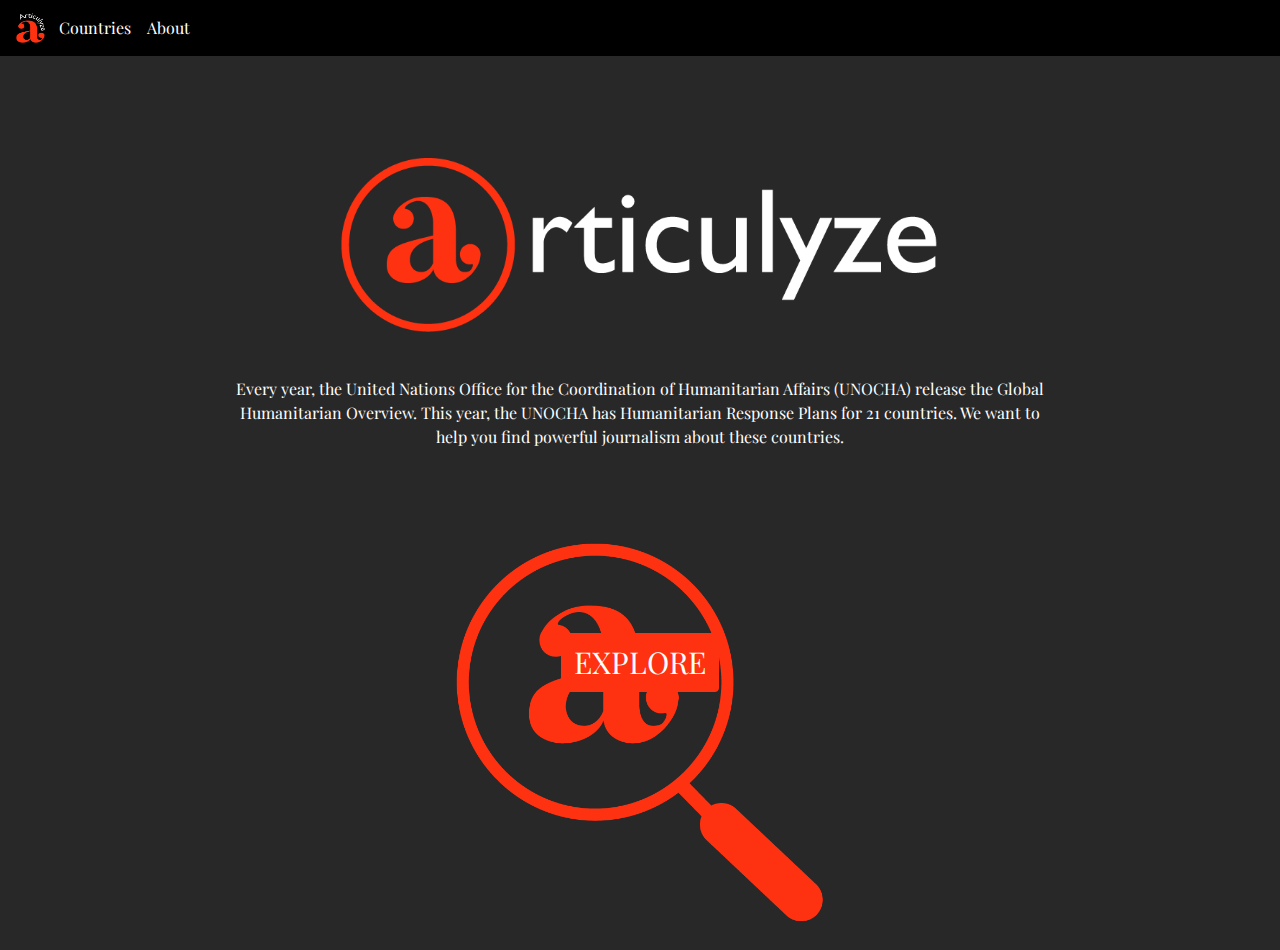
==== website/index.html @ 48b7f095 "added favicon" ====
<!DOCTYPE html>
<html lang="en">
<head>
    <!-- stylesheets -->
    <link rel="stylesheet" href = "css/bootstrap.min.css">
    <link rel="stylesheet" href = "css/bootstrap-grid.css">
    <link rel="stylesheet" href = "css/art-style.css">
    <link rel="icon" href="img/ICONS/glass.png">
    
    <!-- js -->
    <script src="../js/bootstrap.min.js"></script>
    <script src="../js/art-jscript.js"></script>
    <script src="https://ajax.googleapis.com/ajax/libs/jquery/3.3.1/jquery.min.js"></script>
    <script src="https://cdnjs.cloudflare.com/ajax/libs/popper.js/1.14.0/umd/popper.min.js"></script>
    <script src="https://maxcdn.bootstrapcdn.com/bootstrap/4.1.0/js/bootstrap.min.js"></script>

</head>
<body class="art-style-back-grey">
    <nav class="navbar navbar-expand navbar-dark fixed-top art-style-back-black">
      <a href="#" class="pull-left"><img src="img/vertical/navbar.png" width="35px" height="30px"></a>
      <button class="navbar-toggler" type="button" data-toggle="collapse" data-target="#art-navbarCollapse" aria-controls="art-navbarCollapse" aria-expanded="false" aria-label="Toggle navigation">
        <span class="navbar-toggler-icon"></span>
      </button>
      <div class="collapse navbar-collapse" id="art-navbarCollapse">
        <ul class="navbar-nav mr-auto">
          <li class="nav-item">
            <a class="nav-link" href="other-pages/countries.html">Countries</a>
          </li>
          <li class="nav-item">
            <a class="nav-link" href="other-pages/about.html">About</a>
          </li>
        </ul>
      </div>
    </nav>
    <div class="container-fluid art-style-back-grey">
        <div class="row art-style-10-height"></div>
        <div class="row">
            <div class="col-md-3 col-2"></div>
            <div class="col-md-6 col-8">
                <img class="art-home-img" src="img/horizontal/used1.png">
            </div>
            <div class="col-md-3 col-2"></div>
        </div>
        <div class="row art-style-5-height"></div>
        <div class="row">
            <div class="col-md-2 col-1"></div>
            <div class="col-md-8 col-10">
                <p class="art-text-center art-style-text-white art-unselectable">Every year, the United Nations Office for the Coordination of Humanitarian Affairs (UNOCHA) release the Global Humanitarian Overview. This year, the UNOCHA has Humanitarian Response Plans for 21 countries. We want to help you find powerful journalism about these countries.</p>
            </div>
            <div class="col-md-2 col-1"></div>
        </div>
        <div class="row art-style-5-height"></div>
        <div class="row art-style-10-height">
            <div class="col-4"></div>
            <div class="col-4">
                <img class="art-home-img" src="img/ICONS/glass.png">
            </div>
            <div class="col-4"></div>
        </div>
        <div class="row art-style-2-height"></div>
        <div class="row art-style-10-height">
            <div class="col-5"></div>
            <div class="col-2 art-container-home">
                <a class="btn btn-secondary text-uppercase" href="other-pages/countries.html" role="button">
                    Explore
                </a>
            </div>
            <div class="col-5"></div>
        </div>
        <div class="row art-style-5-height"></div>
    </div>
    
</body>
</html>
---- website/css/art-style.css ----
@import url('https://fonts.googleapis.com/css?family=PT+Serif');
@import url('https://fonts.googleapis.com/css?family=Playfair+Display');
@import url('https://fonts.googleapis.com/css?family=Gudea');

body,
input,
button,
select,
textarea,
.navbar-search .search-query {
  font-family: 'Playfair Display', serif;
}

.sec-font {
    font-family: 'Gudea', sans-serif;
}

.nav-item a:hover {
            color: #FE3211 !important;
            cursor: pointer;
        }

.navbar-nav > .active  a{
    color : #FE3211 !important;
} 

.nav-item a{
    color : #FFFFFF !important;
}

/* useful */
.col-centered{
    float: none;
    margin: 0 auto;
    }

.padding-0{
    padding-right: 0px;
    padding-left: 0px;
}

.art-transparent{
    opacity: 0;
}

.art-text-center{
    text-align: center;
}

.art-text-justify{
    text-align: left;
}

/* panel */ 

art-style-pattern4{
    background: url(../img/patterns/pattern4.png);
    background-repeat:repeat; 
}

/* coloring */

.art-style-back-black{
    background-color: #000000;
}

.art-style-back-grey{
    background-color: #282828;
}

.art-style-back-blue{
    background-color: #BAD3E6;
}

.art-style-back-red{
    background-color: #FE3211;
    opacity: 0.91;
}

.art-style-back-white{
    background-color: #FFFFFF;
}

.art-style-text-red{
    color: #FE3211;
}

.art-style-text-white{
    color: #FFFFFF;
}

.art-style-text-grey{
    color: #282828;
}

.art-style-text-black{
    color: #000000;
}

.art-style-text-blue{
    color: #BAD3E6;
}

/* body */
body {
    padding-top: 55px;
}

::-webkit-scrollbar { 
    display: none; 
}
 
/* about page elements */
.art-back-img-back1 {
    background-image: url(../img/back1.png);
    background-size:cover;
    background-repeat: no-repeat;
    opacity: 1.0;
} 

/* more useful */
.art-style-120-height{
    height: 120vh;
}

.art-style-100-height{
    height: 100vh;
}

.art-style-60-height{
    height: 60vh;
}

.art-style-40-height{
    height: 40vh;
}

.art-style-30-height{
    height: 30vh;
}

.art-style-90-height{
    height: 90vh;
}

.art-style-70-height{
    height: 70vh;
}

.art-style-20-height{
    height: 20vh;
}

.art-style-210-height{
    height: 210vh;
}

.art-style-50-height{
    height: 50vh;
}

.art-style-5-height{
    height: 5vh;
}

.art-style-25-height{
    height: 25vh;
}
    

.art-style-2-height{
    height: 2vh;
}

.art-style-8-height{
    height: 8vh;
}

.art-style-10-height{
    height: 10vh;
}

.art-style-15-height{
    height: 15vh;
}

/* borders */

.art-style-grey-5-border{
    border: 5px solid #282828;
}

.art-style-grey-2-border{
    border: 2px solid #282828;
}

.art-style-grey-3-border{
    border: 3px solid #282828;
}

.art-style-grey-5-bborder{
    border-bottom: 5px solid #282828;
}

.art-style-grey-3-bborder{
    border-bottom: 3px solid #282828;
}

.art-style-black-5-border{
    border: 5px solid #000000;
}

.art-style-black-2-border{
    border: 2px solid #000000;
}

.art-style-black-3-border{
    border: 3px solid #000000;
}

.art-style-black-5-bborder{
    border-bottom: 5px solid #000000;
}

.art-style-black-3-bborder{
    border-bottom: 3px solid #000000;
}

.art-style-black-5-tborder{
    border-top: 5px solid #000000;
}

.art-style-black-3-tborder{
    border-top: 3px solid #000000;
}

.art-style-black-15-tborder{
    border-top: 15px solid #000000;
}

.art-style-red-5-border{
    border: 5px solid #FE3211;
}

.art-style-red-2-border{
    border: 2px solid #FE3211;
}

.art-style-red-3-border{
    border: 3px solid #FE3211;
}

.art-style-red-5-bborder{
    border-bottom: 5px solid #FE3211;
}

.art-style-red-3-bborder{
    border-bottom: 3px solid #FE3211;
}

.art-style-white-5-border{
    border: 5px solid #FFFFFF;
}

.art-style-white-2-border{
    border: 2px solid #FFFFFF;
}

.art-style-white-3-border{
    border: 3px solid #FFFFFF;
}

.art-style-white-5-bborder{
    border-bottom: 5px solid #FFFFFF;
}

.art-style-white-3-bborder{
    border-bottom: 3px solid #FFFFFF;
}

/* center */

.art-style-margins{
    padding: 15px;
}

.art-style-margins-abt{
    padding: 5px;
    padding-top: 8px;
}

.art-style-margins-abt-top{
    padding: 2px;
}

/* country backgrounds */ 

.afghanistan-div{
    background-image: url(../img/MAP1/MAPDESIGN1_Afghanistan.jpg);
    background-size: cover;
    height: 50vh;
}

.burundi-div{
    background-image: url(../img/MAP1/MAPDESIGN1_Burundi.jpg);
    background-size: cover;
    height: 50vh;
}

.cameroon-div{
    background-image: url(../img/MAP1/MAPDESIGN1_Cameroon.jpg);
    background-size: cover;
    height: 50vh;
}

.car-div{
    background-image: url(../img/MAP1/MAPDESIGN1_Central%20African%20Republic.jpg);
    background-size: cover;
    height: 50vh;
}

.chad-div{
    background-image: url(../img/MAP1/MAPDESIGN1_Chad.jpg);
    background-size: cover;
    height: 50vh;
}

.drc-div{
    background-image: url("../img/MAP1/MAPDESIGN1_Democratic%20Republic%20of%20the%20congo.jpg");
    background-size: cover;
    height: 50vh;
}

.ethiopia-div{
    background-image: url("../img/MAP1/MAPDESIGN1_Ethiopia.jpg");
    background-size: cover;
    height: 50vh;
}

.haiti-div{
    background-image: url("../img/MAP1/MAPDESIGN1_Haiti.jpg");
    background-size:cover;
    height: 50vh;
}

.iraq-div{
    background-image: url("../img/MAP1/MAPDESIGN1_Iraq.jpg");
    background-size: cover;
    height: 50vh;
}

.libya-div{
    background-image: url("../img/MAP1/MAPDESIGN1_Libya.jpg");
    background-size: cover;
    height: 50vh;
}

.mali-div{
    background-image: url("../img/MAP1/MAPDESIGN1_Mali.jpg");
    background-size: cover;
    height: 50vh;
}

.myanmar-div{
    background-image: url("../img/MAP1/MAPDESIGN1_Myanmar.jpg");
    background-size: cover;
    height: 50vh;
}

.niger-div{
    background-image: url("../img/MAP1/MAPDESIGN1_Niger.jpg");
    background-size: cover;
    height: 50vh;
}

.nigeria-div{
    background-image: url("../img/MAP1/MAPDESIGN1_Nigeria.jpg");
    background-size: cover;
    height: 50vh;
}

.opt-div{
    background-image: url("../img/MAP1/MAPDESIGN1_Occupied%20Palestinian%20Territory.jpg");
    background-size: cover;
    height: 50vh;
}

.somalia-div{
    background-image: url("../img/MAP1/MAPDESIGN1_Somalia.jpg");
    background-size: cover;
    height: 50vh;
}

.ssudan-div{
    background-image: url("../img/MAP1/MAPDESIGN1_South%20Sudan.jpg");
    background-size: cover;
    height: 50vh;
}

.sudan-div{
    background-image: url("../img/MAP1/MAPDESIGN1_Sudan.jpg");
    background-size: cover;
    height: 50vh;
}

.syria-div{
    background-image: url("../img/MAP1/MAPDESIGN1_Syria.jpg");
    background-size: cover;
    height: 50vh;
}

.ukraine-div{
    background-image:url("../img/MAP1/MAPDESIGN1_Ukraine.jpg");
    background-size: cover;
    height: 50vh;
}

.yemen-div{
    background-image:url("../img/MAP1/MAPDESIGN1_Yemen.jpg");
    background-size: cover;
    height: 50vh;
}

/* country button style */ 

.btn-primary,
.btn-primary:active,
.btn-primary:visited,
.btn-primary:focus {
    background-color: #FE3211;
    border-color: #FE3211;
    font-size: 30px;
    opacity: 0.9;
}

.btn-primary:hover{
    background-color: #000000;
    border-color: #000000;
    font-size: 40px;
}

.art-container {
  display: flex;
  justify-content: center;
  align-items: center;
  border: 1px solid #000000;  
}

/* FAQ stuff */ 

.art-faq-text-center {
    text-align: center;
    font-size: 40px;
    color: #FE3211;
}

.art-faq-text {
    font-size: 17px;
    color: #FFFFFF;
}

.card-link:hover {
  color: #FE3211;
}

/* home */

.art-home-img{
    max-width:100%;
    max-height:100%;
    vertical-align: middle;
    display: block;
    margin-left: auto;
    margin-right: auto;
}

.art-container-home {
  display: flex;
  justify-content: center;
  align-items: center; 
}

.btn-secondary,
.btn-secondary:active,
.btn-secondary:visited,
.btn-secondary:focus {
    background-color: #FE3211;
    border-color: #FE3211;
    font-size: 30px;
}

.btn-secondary:hover{
    background-color: #FE3211;
    border-color: #FE3211;
    font-size: 40px;
}

/* country style */

.country-name-text{
    color: #FFFFFF;
    font-size: 55px;
    text-align: center;
    margin-top: 0px;
    margin-bottom: 0px;
}

.art-container-country {
  display: flex;
  justify-content: center;
  align-items: center; 
  border: 3px solid #FFFFFF;
}

.art-country-title-style {
    text-align: center;
    font-size: 30px;
    color: #FFFFFF;
    margin-top: 0px;
    margin-bottom: 0px;
}

.art-style-margins-country{
    padding: 5px;
    padding-top: 8px;
}

.art-number-style{
    color: #FFFFFF;
    font-size: 45px;
    display: flex;
    justify-content: center;
    align-items: center;
    margin-top: 0px;
    margin-bottom: 0px;
    border-right: 3px solid #FFFFFF;
    border-bottom: 3px solid #FFFFFF;
    border-left: 3px solid #FFFFFF;
    padding-bottom:10px;
}

.art-article-title-style{
    color: #FFFFFF;
    font-size: 17px;
    border-right: 3px solid #FFFFFF;
    border-bottom: 3px solid #FFFFFF;
    text-align: center;
    vertical-align: middle;
    padding-top: 12px;
}

.art-hover-effect:hover{
    background-color:#000000;
}

.art-unselectable{
    -moz-user-select: -moz-none;
    -khtml-user-select: none;
    -webkit-user-select: none;
    -o-user-select: none;
    user-select: none;
}

.art-link-block {
    display:inline-grid;
    width:100%;
    height:100%;
    opacity: 0;
    padding-top: -12px;
}

a.art-div-link {
    position: absolute;
    width: 100%;
    height: 100%;
    top: 0;
    left: 0;
    text-decoration: none;
    /* Makes sure the link doesn't get underlined */
    z-index: 10;
    /* raises anchor tag above everything else in div */
    background-color: white;
    /*workaround to make clickable in IE */
    opacity: 0;
    /*workaround to make clickable in IE */
    filter: alpha(opacity=0);
    /*workaround to make clickable in IE */
}


/* country backgrounds 2 */

.afghanistan-div-page{
    background-image: url(../img/MAP1/MAPDESIGN1_Afghanistan.jpg);
    background-size: cover;
}

.burundi-div-page{
    background-image: url(../img/MAP1/MAPDESIGN1_Burundi.jpg);
    background-size: cover;
}

.cameroon-div-page{
    background-image: url(../img/MAP1/MAPDESIGN1_Cameroon.jpg);
    background-size: cover;
}

.car-div-page{
    background-image: url(../img/MAP1/MAPDESIGN1_Central%20African%20Republic.jpg);
    background-size: cover;
}

.chad-div-page{
    background-image: url(../img/MAP1/MAPDESIGN1_Chad.jpg);
    background-size: cover;
}

.drc-div-page{
    background-image: url("../img/MAP1/MAPDESIGN1_Democratic%20Republic%20of%20the%20congo.jpg");
    background-size: cover;
}

.ethiopia-div-page{
    background-image: url("../img/MAP1/MAPDESIGN1_Ethiopia.jpg");
    background-size: cover;
}

.haiti-div-page{
    background-image: url("../img/MAP1/MAPDESIGN1_Haiti.jpg");
    background-size:cover;
    height: 50vh;
}

.iraq-div-page{
    background-image: url("../img/MAP1/MAPDESIGN1_Iraq.jpg");
    background-size: cover;
}

.libya-div-page{
    background-image: url("../img/MAP1/MAPDESIGN1_Libya.jpg");
    background-size: cover;
}

.mali-div-page{
    background-image: url("../img/MAP1/MAPDESIGN1_Mali.jpg");
    background-size: cover;
}

.myanmar-div-page{
    background-image: url("../img/MAP1/MAPDESIGN1_Myanmar.jpg");
    background-size: cover;
}

.niger-div-page{
    background-image: url("../img/MAP1/MAPDESIGN1_Niger.jpg");
    background-size: cover;
}

.nigeria-div-page{
    background-image: url("../img/MAP1/MAPDESIGN1_Nigeria.jpg");
    background-size: cover;
}

.opt-div-page{
    background-image: url("../img/MAP1/MAPDESIGN1_Occupied%20Palestinian%20Territory.jpg");
    background-size: cover;
}

.somalia-div-page{
    background-image: url("../img/MAP1/MAPDESIGN1_Somalia.jpg");
    background-size: cover;
}

.ssudan-div-page{
    background-image: url("../img/MAP1/MAPDESIGN1_South%20Sudan.jpg");
    background-size: cover;
}

.sudan-div-page{
    background-image: url("../img/MAP1/MAPDESIGN1_Sudan.jpg");
    background-size: cover;
}

.syria-div-page{
    background-image: url("../img/MAP1/MAPDESIGN1_Syria.jpg");
    background-size: cover;
}

.ukraine-div-page{
    background-image:url("../img/MAP1/MAPDESIGN1_Ukraine.jpg");
    background-size: cover;
}

.yemen-div-page{
    background-image:url("../img/MAP1/MAPDESIGN1_Yemen.jpg");
    background-size: cover;
}
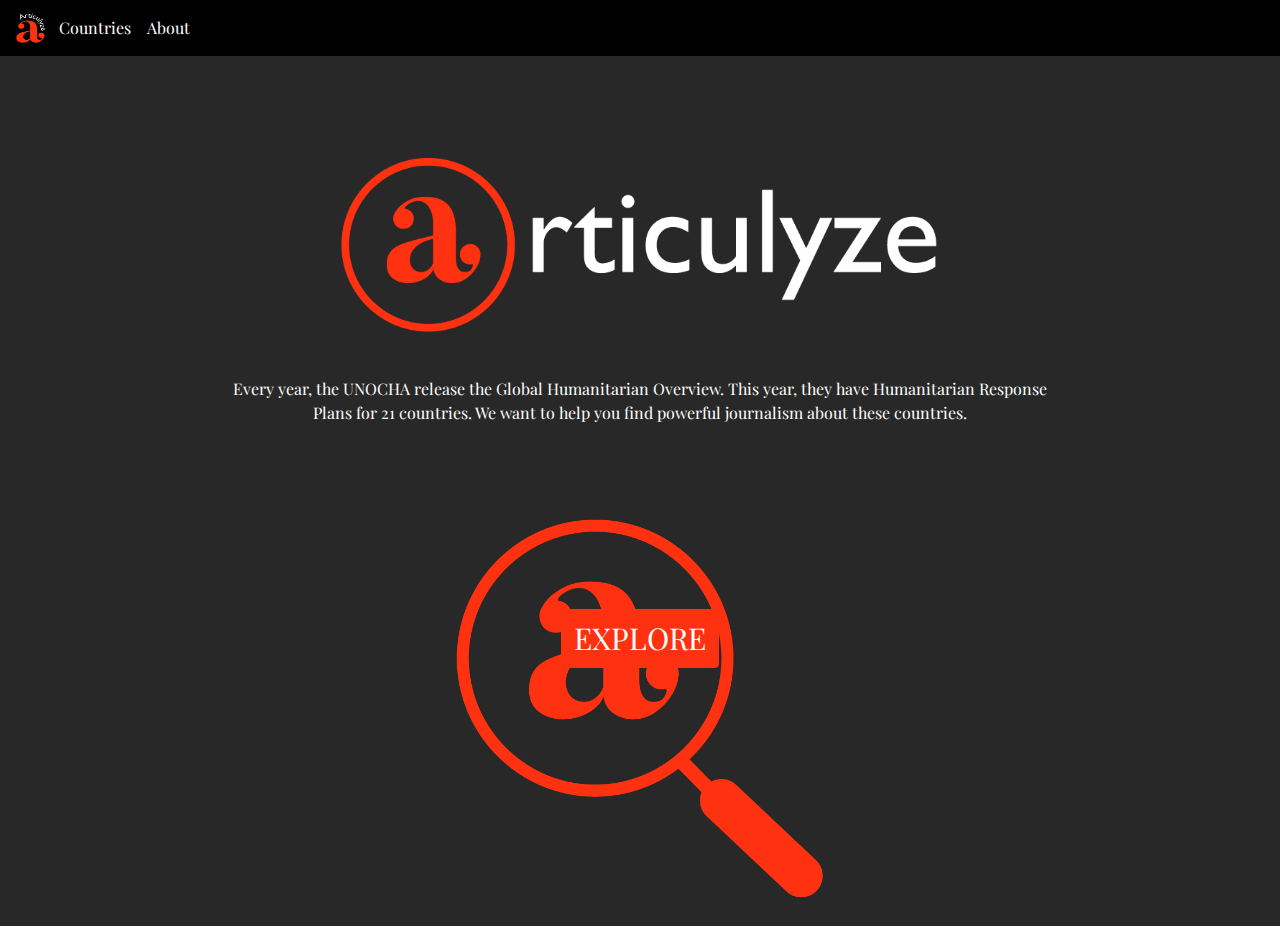
==== commit fd47b018: "updates + titles" ====
--- a/website/index.html
+++ b/website/index.html
@@ -1,6 +1,8 @@
 <!DOCTYPE html>
 <html lang="en">
 <head>
+    <title>Home</title>
+    <meta name="viewport" content="width=device-width, initial-scale=1">
     <!-- stylesheets -->
     <link rel="stylesheet" href = "css/bootstrap.min.css">
     <link rel="stylesheet" href = "css/bootstrap-grid.css">
@@ -45,7 +47,7 @@
         <div class="row">
             <div class="col-md-2 col-1"></div>
             <div class="col-md-8 col-10">
-                <p class="art-text-center art-style-text-white art-unselectable">Every year, the United Nations Office for the Coordination of Humanitarian Affairs (UNOCHA) release the Global Humanitarian Overview. This year, the UNOCHA has Humanitarian Response Plans for 21 countries. We want to help you find powerful journalism about these countries.</p>
+                <p class="art-text-center art-style-text-white art-unselectable">Every year, the UNOCHA release the Global Humanitarian Overview. This year, they have Humanitarian Response Plans for 21 countries. We want to help you find powerful journalism about these countries.</p>
             </div>
             <div class="col-md-2 col-1"></div>
         </div>
--- a/website/css/art-style.css
+++ b/website/css/art-style.css
@@ -497,14 +497,6 @@
 
 /* country style */
 
-.country-name-text{
-    color: #FFFFFF;
-    font-size: 55px;
-    text-align: center;
-    margin-top: 0px;
-    margin-bottom: 0px;
-}
-
 .art-container-country {
   display: flex;
   justify-content: center;
@@ -512,9 +504,17 @@
   border: 3px solid #FFFFFF;
 }
 
+.country-name-text {
+    text-align: center;
+    font-size: 10vw;
+    color: #FFFFFF;
+    margin-top: 4px;
+    margin-bottom: 4px;  
+}
+
 .art-country-title-style {
     text-align: center;
-    font-size: 30px;
+    font-size: 45px;
     color: #FFFFFF;
     margin-top: 0px;
     margin-bottom: 0px;
@@ -536,7 +536,7 @@
     border-right: 3px solid #FFFFFF;
     border-bottom: 3px solid #FFFFFF;
     border-left: 3px solid #FFFFFF;
-    padding-bottom:10px;
+    padding-bottom:16px;
 }
 
 .art-article-title-style{
@@ -546,7 +546,8 @@
     border-bottom: 3px solid #FFFFFF;
     text-align: center;
     vertical-align: middle;
-    padding-top: 12px;
+    padding-top: 16px;
+    padding-bottom: 16px;
 }
 
 .art-hover-effect:hover{
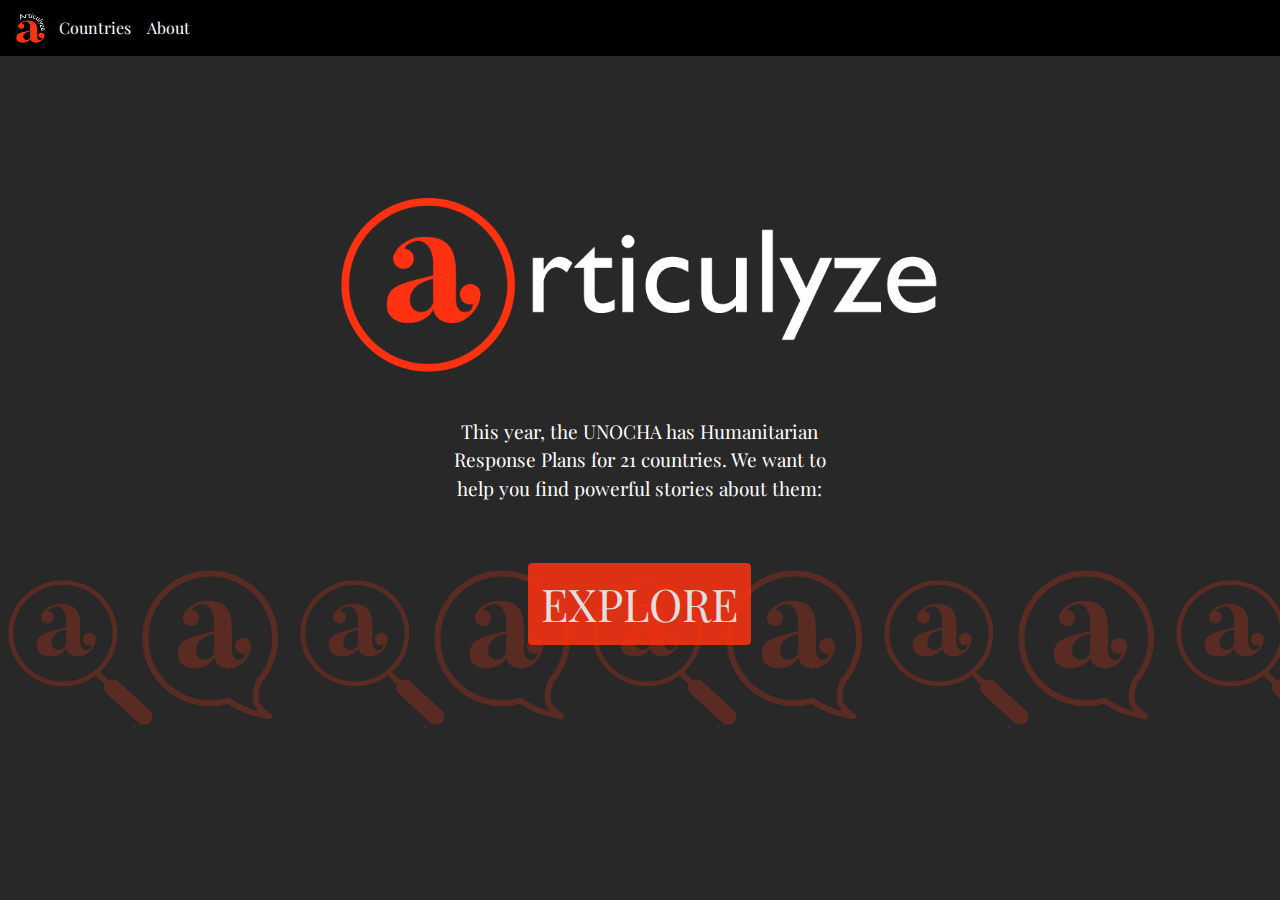
==== commit 9f0df8e6: "DONE" ====
--- a/website/index.html
+++ b/website/index.html
@@ -35,42 +35,35 @@
       </div>
     </nav>
     <div class="container-fluid art-style-back-grey">
-        <div class="row art-style-10-height"></div>
-        <div class="row">
-            <div class="col-md-3 col-2"></div>
-            <div class="col-md-6 col-8">
-                <img class="art-home-img" src="img/horizontal/used1.png">
+        <div class="row art-style-15-height"></div>
+        <div class="row art-style-35-height">
+            <div class="col-md-3"></div>
+            <div class="col-md-6 col-12">
+                <img class="art-home-img art-undraggable" src="img/horizontal/used1.png">
             </div>
-            <div class="col-md-3 col-2"></div>
+            <div class="col-md-3"></div>
         </div>
         <div class="row art-style-5-height"></div>
         <div class="row">
-            <div class="col-md-2 col-1"></div>
-            <div class="col-md-8 col-10">
-                <p class="art-text-center art-style-text-white art-unselectable">Every year, the UNOCHA release the Global Humanitarian Overview. This year, they have Humanitarian Response Plans for 21 countries. We want to help you find powerful journalism about these countries.</p>
+            <div class="col-md-4 col-1"></div>
+            <div class="col-md-4 col-10">
+                <p class="art-text-center art-style-text-white art-home-desc art-unselectable"> This year, the UNOCHA has Humanitarian Response Plans for 21 countries. We want to help you find powerful stories about them:</p>
             </div>
-            <div class="col-md-2 col-1"></div>
+            <div class="col-md-4 col-1"></div>
         </div>
+    </div>
+    <div class="container-fluid art-style-back-grey art-style-pattern1">
         <div class="row art-style-5-height"></div>
-        <div class="row art-style-10-height">
+        <div class="row">
             <div class="col-4"></div>
-            <div class="col-4">
-                <img class="art-home-img" src="img/ICONS/glass.png">
-            </div>
-            <div class="col-4"></div>
-        </div>
-        <div class="row art-style-2-height"></div>
-        <div class="row art-style-10-height">
-            <div class="col-5"></div>
-            <div class="col-2 art-container-home">
+            <div class="col-4 art-container-home">
                 <a class="btn btn-secondary text-uppercase" href="other-pages/countries.html" role="button">
                     Explore
                 </a>
             </div>
-            <div class="col-5"></div>
+            <div class="col-4"></div>
         </div>
-        <div class="row art-style-5-height"></div>
+        <div class="row art-style-15-height"></div>
     </div>
-    
 </body>
 </html>--- a/website/css/art-style.css
+++ b/website/css/art-style.css
@@ -26,6 +26,7 @@
 
 .nav-item a{
     color : #FFFFFF !important;
+    font-size: 16px;
 }
 
 /* useful */
@@ -51,12 +52,59 @@
     text-align: left;
 }
 
+.art-undraggable {
+    user-drag: none; 
+    user-select: none;
+    -moz-user-select: none;
+    -webkit-user-drag: none;
+    -webkit-user-select: none;
+    -ms-user-select: none;
+}
+
+/* social */
+
+.art-follow{
+    background-color: #FE3211;
+    border-right: 3px solid #FFFFFF;
+    font-size: 40px;
+    text-align: center;
+}
+
+.fa-twitter {
+    background: #55ACEE;
+    color: white;
+}
+
+.fa {
+    padding: 20px;
+    font-size: 30px;
+    width: 50px;
+    text-align: center;
+    text-decoration: none;
+}
+
 /* panel */ 
 
-art-style-pattern4{
-    background: url(../img/patterns/pattern4.png);
-    background-repeat:repeat; 
-}
+.art-style-pattern1{
+    background-image: url(../img/patterns/pattern5.png);
+    background-size: contain;
+    background-repeat: repeat-x;
+    -webkit-transform: translate3d(0,0,1px);
+}
+
+.art-style-pattern3{
+    background-image: url(../img/patterns/pattern3.png);
+    background-size: contain;
+    background-repeat: repeat-x;
+    -webkit-transform: translate3d(0,0,1px);
+    vertical-align: middle;
+}
+
+.art-style-patter4{
+    background: url(../img/patterns/pattern4.png)
+}
+
+
 
 /* coloring */
 
@@ -74,7 +122,7 @@
 
 .art-style-back-red{
     background-color: #FE3211;
-    opacity: 0.91;
+    opacity: 0.94;
 }
 
 .art-style-back-white{
@@ -102,8 +150,15 @@
 }
 
 /* body */
+html {
+    overflow: hidden;
+    height: 100%;
+}
+
 body {
-    padding-top: 55px;
+    height: 100%;
+    overflow: auto;
+    padding-top: 50px;
 }
 
 ::-webkit-scrollbar { 
@@ -118,6 +173,10 @@
     opacity: 1.0;
 } 
 
+.override-opacity {
+    opacity: 1.0;
+}
+
 /* more useful */
 .art-style-120-height{
     height: 120vh;
@@ -145,6 +204,10 @@
 
 .art-style-70-height{
     height: 70vh;
+}
+
+.art-style-90-height{
+    height: 90vh;
 }
 
 .art-style-20-height{
@@ -463,6 +526,24 @@
   color: #FE3211;
 }
 
+/* gif */
+
+.art-gif{
+    width: 90%;
+    height: 90%;
+    vertical-align: middle;
+    display: block;
+    align-content: center;
+    margin-left: auto;
+    margin-right: auto;
+    margin-top: 2vh;
+    margin-bottom: 2vh;
+}
+
+.gif-cover{
+    background-color: #ec1706;
+}
+
 /* home */
 
 .art-home-img{
@@ -480,19 +561,37 @@
   align-items: center; 
 }
 
+.art-home-desc {
+    font-size: 19px;
+}
+
+.pattern-back {
+    width: 90%;
+    height: 90%;
+    vertical-align: middle;
+    display: block;
+    align-content: center;
+    margin-left: auto;
+    margin-right: auto;
+    margin-top: 2vh;
+    margin-bottom: 2vh;
+}
+
 .btn-secondary,
 .btn-secondary:active,
 .btn-secondary:visited,
 .btn-secondary:focus {
     background-color: #FE3211;
     border-color: #FE3211;
-    font-size: 30px;
+    font-size: 45px;
+    opacity: 0.85;
 }
 
 .btn-secondary:hover{
-    background-color: #FE3211;
-    border-color: #FE3211;
-    font-size: 40px;
+    background-color: #FFFFFF;
+    border-color: #FFFFFF;
+    color: #FE3211;
+    font-size: 45px;
 }
 
 /* country style */
@@ -506,7 +605,7 @@
 
 .country-name-text {
     text-align: center;
-    font-size: 10vw;
+    font-size: 35px;
     color: #FFFFFF;
     margin-top: 4px;
     margin-bottom: 4px;  
@@ -514,10 +613,10 @@
 
 .art-country-title-style {
     text-align: center;
-    font-size: 45px;
+    font-size: 30px;
     color: #FFFFFF;
-    margin-top: 0px;
-    margin-bottom: 0px;
+    margin-top: 4px;
+    margin-bottom: 4px;  
 }
 
 .art-style-margins-country{
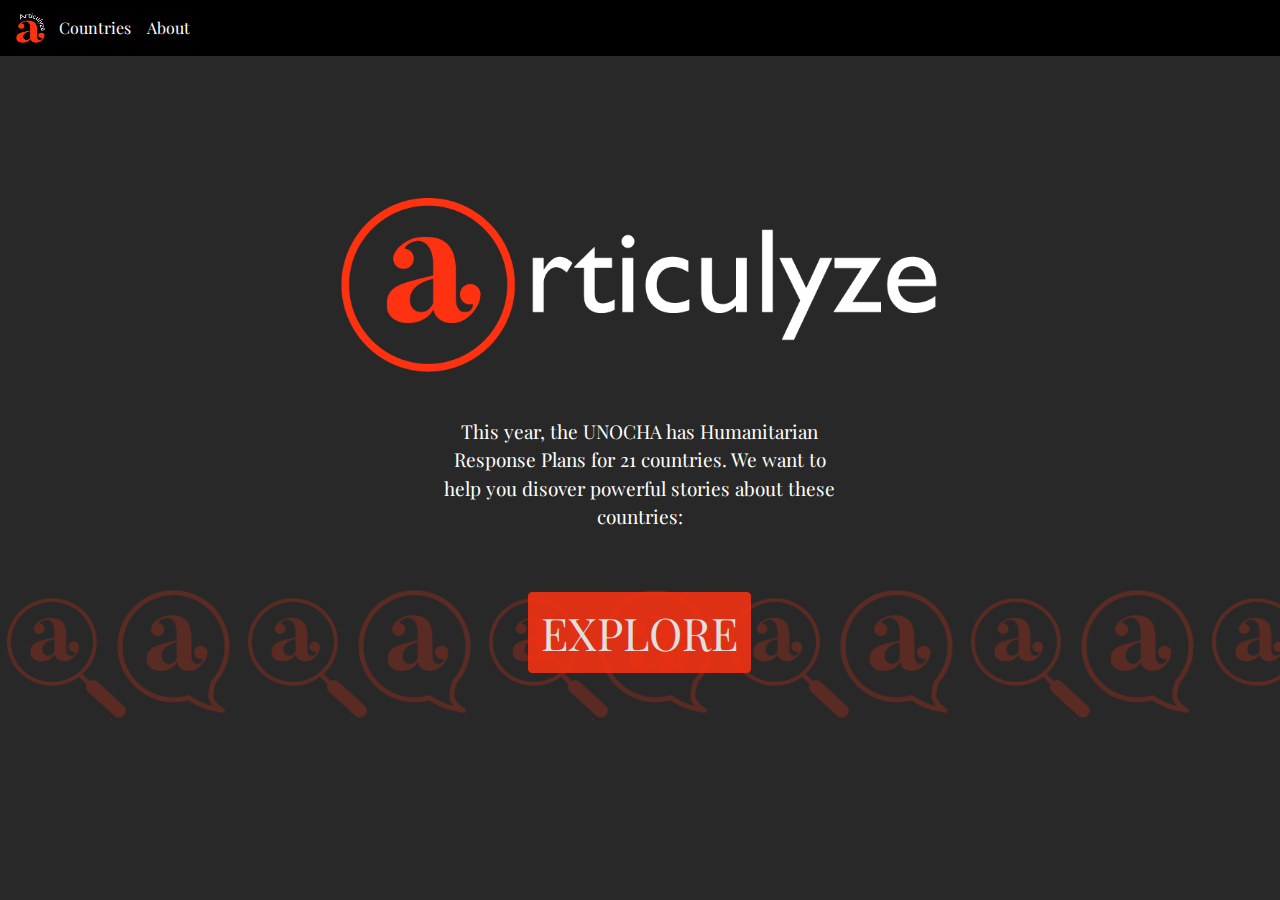
==== commit c7966fca: "up" ====
--- a/website/index.html
+++ b/website/index.html
@@ -47,7 +47,7 @@
         <div class="row">
             <div class="col-md-4 col-1"></div>
             <div class="col-md-4 col-10">
-                <p class="art-text-center art-style-text-white art-home-desc art-unselectable"> This year, the UNOCHA has Humanitarian Response Plans for 21 countries. We want to help you find powerful stories about them:</p>
+                <p class="art-text-center art-style-text-white art-home-desc art-unselectable"> This year, the UNOCHA has Humanitarian Response Plans for 21 countries. We want to help you disover powerful stories about these countries:</p>
             </div>
             <div class="col-md-4 col-1"></div>
         </div>
@@ -63,7 +63,7 @@
             </div>
             <div class="col-4"></div>
         </div>
-        <div class="row art-style-15-height"></div>
+        <div class="row art-style-10-height"></div>
     </div>
 </body>
 </html>--- a/website/css/art-style.css
+++ b/website/css/art-style.css
@@ -538,6 +538,7 @@
     margin-right: auto;
     margin-top: 2vh;
     margin-bottom: 2vh;
+    opacity: 0.9;
 }
 
 .gif-cover{
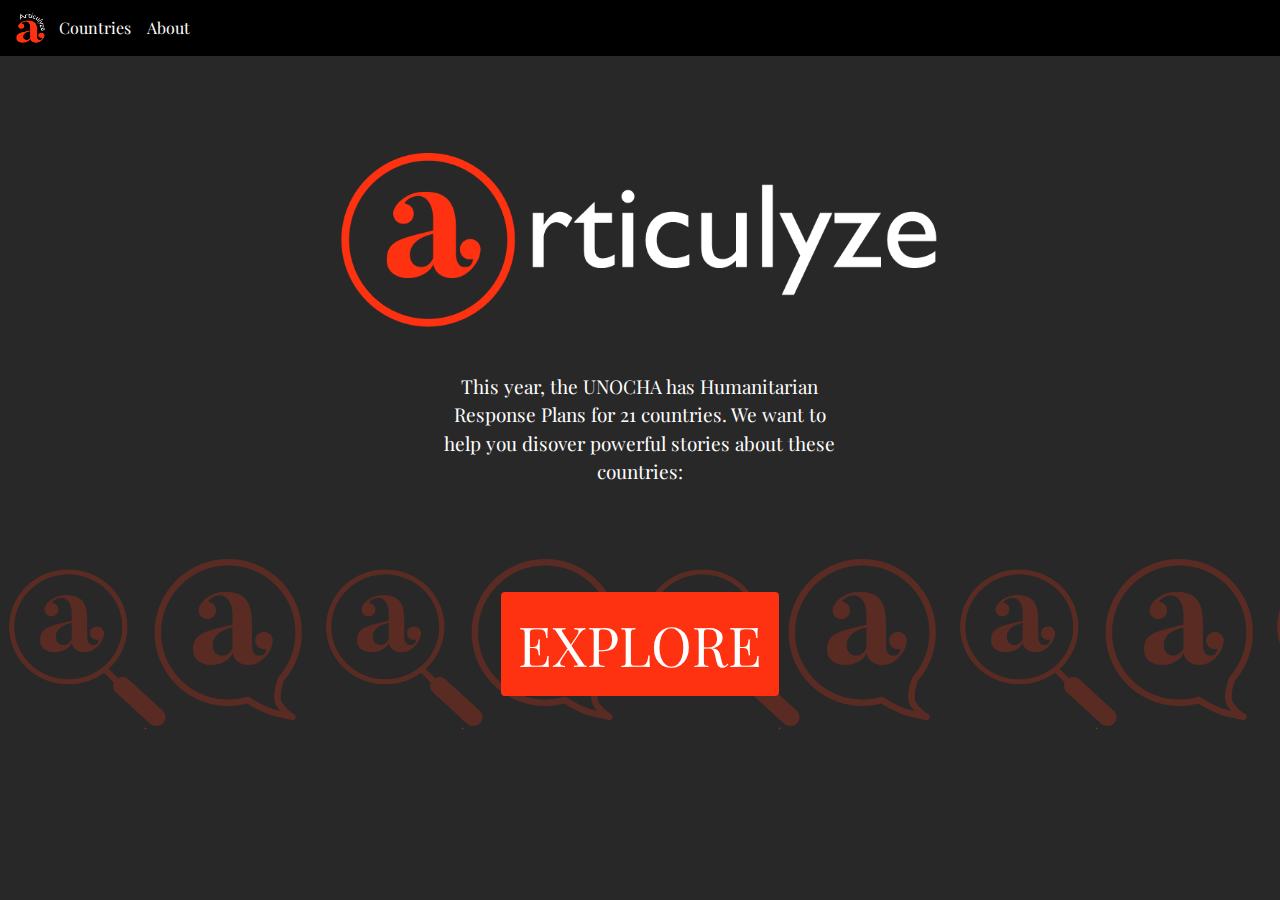
==== commit 7df6bdcc: "updates" ====
--- a/website/index.html
+++ b/website/index.html
@@ -35,7 +35,7 @@
       </div>
     </nav>
     <div class="container-fluid art-style-back-grey">
-        <div class="row art-style-15-height"></div>
+        <div class="row art-style-10-height"></div>
         <div class="row art-style-35-height">
             <div class="col-md-3"></div>
             <div class="col-md-6 col-12">
@@ -51,10 +51,11 @@
             </div>
             <div class="col-md-4 col-1"></div>
         </div>
+        <div class="row-art-style-5-height"></div>
     </div>
     <div class="container-fluid art-style-back-grey art-style-pattern1">
-        <div class="row art-style-5-height"></div>
-        <div class="row">
+        <div class="row art-style-10-height"></div>
+        <div class="row ">
             <div class="col-4"></div>
             <div class="col-4 art-container-home">
                 <a class="btn btn-secondary text-uppercase" href="other-pages/countries.html" role="button">
--- a/website/css/art-style.css
+++ b/website/css/art-style.css
@@ -92,12 +92,12 @@
     -webkit-transform: translate3d(0,0,1px);
 }
 
-.art-style-pattern3{
-    background-image: url(../img/patterns/pattern3.png);
+.art-style-pattern2{
+    background-image: url(../img/TILES/white.png);
     background-size: contain;
     background-repeat: repeat-x;
     -webkit-transform: translate3d(0,0,1px);
-    vertical-align: middle;
+    height: 30%;
 }
 
 .art-style-patter4{
@@ -583,16 +583,14 @@
 .btn-secondary:visited,
 .btn-secondary:focus {
     background-color: #FE3211;
-    border-color: #FE3211;
-    font-size: 45px;
-    opacity: 0.85;
+    border: 5px solid #FE3211;
+    font-size: 55px;
 }
 
 .btn-secondary:hover{
-    background-color: #FFFFFF;
-    border-color: #FFFFFF;
-    color: #FE3211;
-    font-size: 45px;
+    background-color: #FE3211;
+    border: 5px solid #FFFFFF;
+    font-size: 55px;
 }
 
 /* country style */
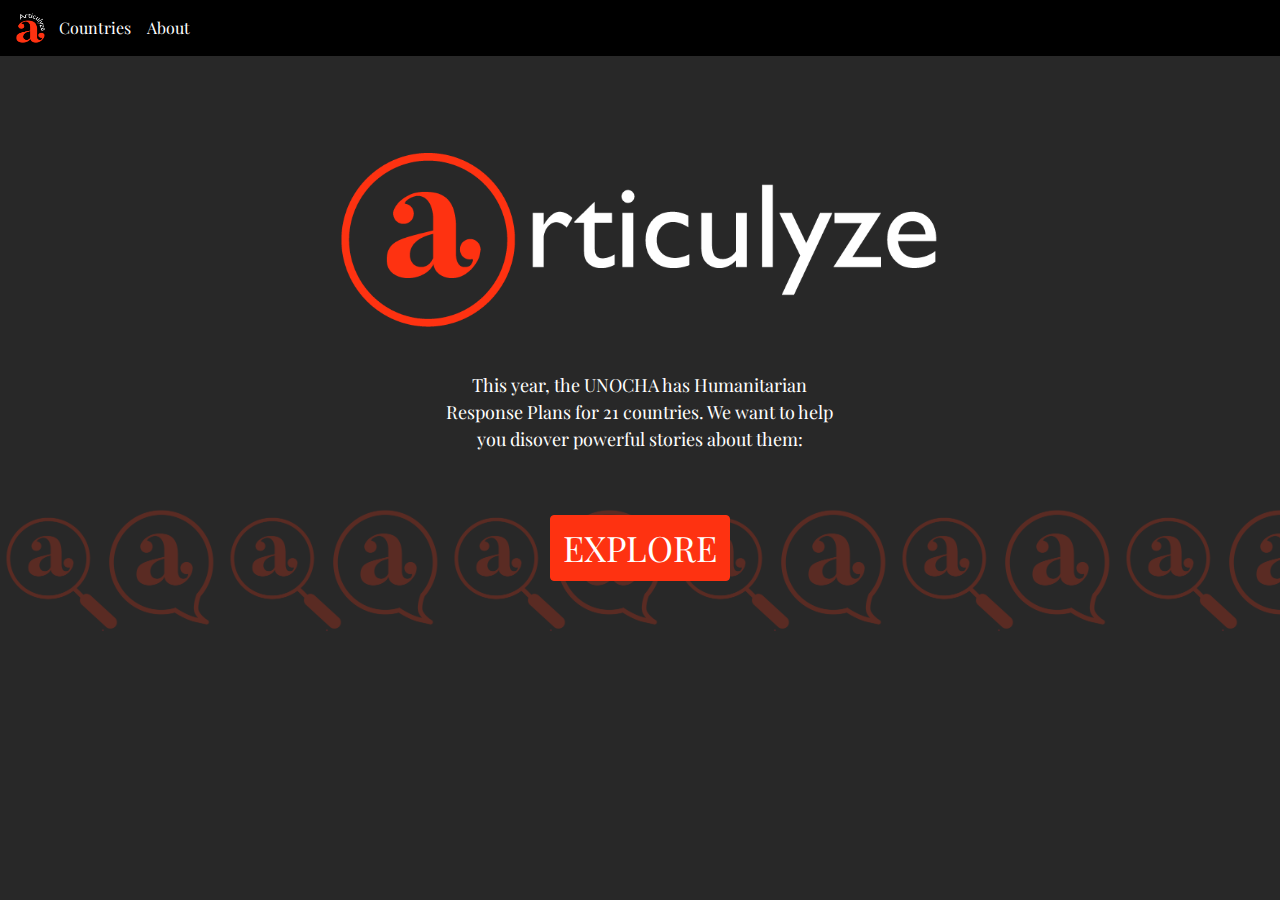
==== commit 5f5e6919: "i think we r done for now" ====
--- a/website/index.html
+++ b/website/index.html
@@ -47,14 +47,17 @@
         <div class="row">
             <div class="col-md-4 col-1"></div>
             <div class="col-md-4 col-10">
-                <p class="art-text-center art-style-text-white art-home-desc art-unselectable"> This year, the UNOCHA has Humanitarian Response Plans for 21 countries. We want to help you disover powerful stories about these countries:</p>
+                <p class="art-text-center art-style-text-white art-home-desc art-unselectable"> This year, the UNOCHA has Humanitarian Response Plans for 21 countries. We want to help you disover powerful stories about them:</p>
             </div>
             <div class="col-md-4 col-1"></div>
+            <div class="col-12">
+                <row class="art-style-30-height"></row>
+            </div>
         </div>
         <div class="row-art-style-5-height"></div>
     </div>
     <div class="container-fluid art-style-back-grey art-style-pattern1">
-        <div class="row art-style-10-height"></div>
+        <div class="row art-style-5-height"></div>
         <div class="row ">
             <div class="col-4"></div>
             <div class="col-4 art-container-home">
--- a/website/css/art-style.css
+++ b/website/css/art-style.css
@@ -529,7 +529,7 @@
 /* gif */
 
 .art-gif{
-    width: 90%;
+    width: 80%;
     height: 90%;
     vertical-align: middle;
     display: block;
@@ -537,7 +537,6 @@
     margin-left: auto;
     margin-right: auto;
     margin-top: 2vh;
-    margin-bottom: 2vh;
     opacity: 0.9;
 }
 
@@ -563,7 +562,7 @@
 }
 
 .art-home-desc {
-    font-size: 19px;
+    font-size: 18px;
 }
 
 .pattern-back {
@@ -583,14 +582,15 @@
 .btn-secondary:visited,
 .btn-secondary:focus {
     background-color: #FE3211;
-    border: 5px solid #FE3211;
-    font-size: 55px;
+    border-color: #FE3211;
+    font-size: 35px;
 }
 
 .btn-secondary:hover{
-    background-color: #FE3211;
-    border: 5px solid #FFFFFF;
-    font-size: 55px;
+    background-color: #000000;
+    border-color: #000000;
+    font-size: 35px;
+    opacity: 0.7;
 }
 
 /* country style */
@@ -604,7 +604,7 @@
 
 .country-name-text {
     text-align: center;
-    font-size: 35px;
+    font-size: 42px;
     color: #FFFFFF;
     margin-top: 4px;
     margin-bottom: 4px;  
@@ -727,7 +727,6 @@
 .haiti-div-page{
     background-image: url("../img/MAP1/MAPDESIGN1_Haiti.jpg");
     background-size:cover;
-    height: 50vh;
 }
 
 .iraq-div-page{
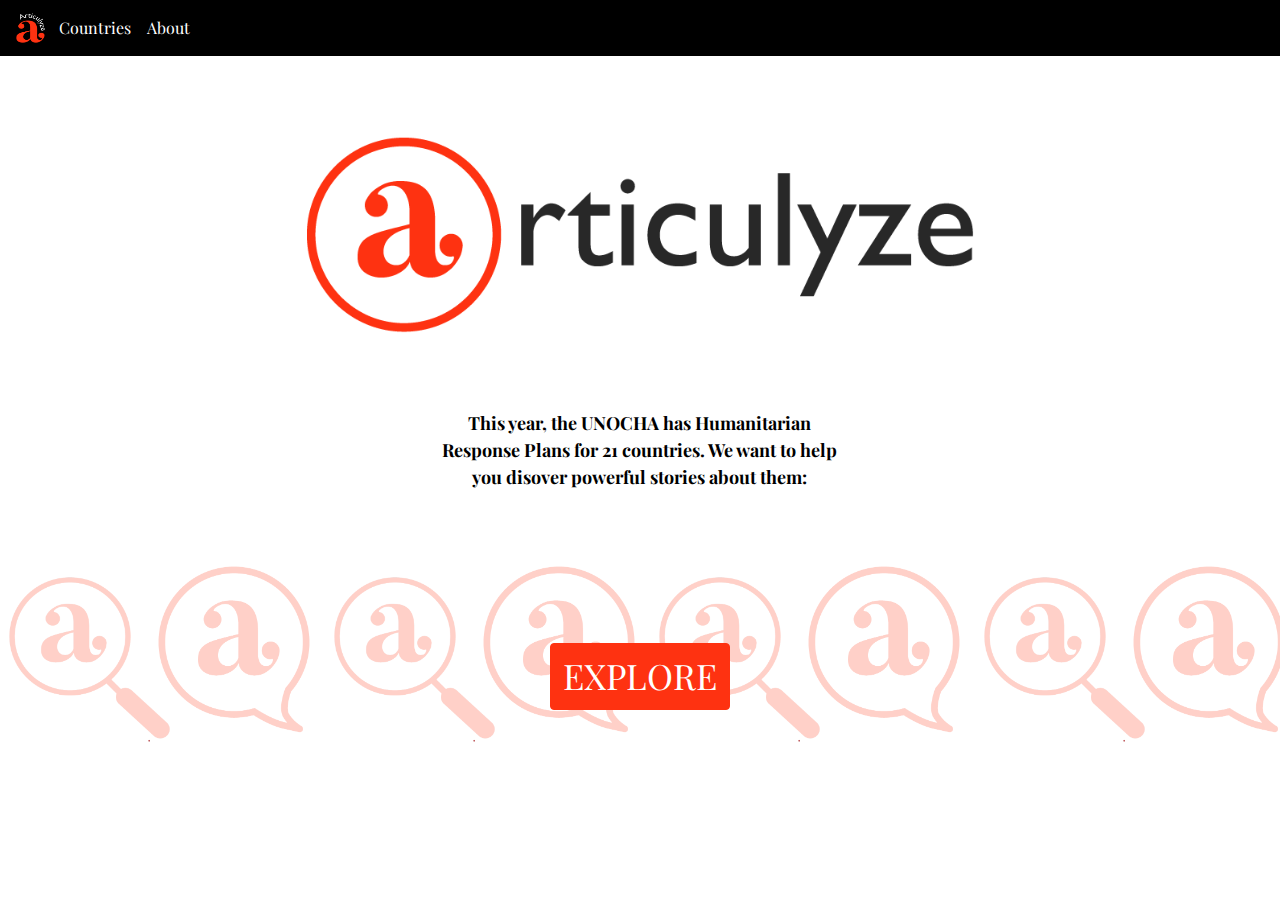
==== commit fd273a27: "update" ====
--- a/website/index.html
+++ b/website/index.html
@@ -17,7 +17,7 @@
     <script src="https://maxcdn.bootstrapcdn.com/bootstrap/4.1.0/js/bootstrap.min.js"></script>
 
 </head>
-<body class="art-style-back-grey">
+<body class="art-style-back-white">
     <nav class="navbar navbar-expand navbar-dark fixed-top art-style-back-black">
       <a href="#" class="pull-left"><img src="img/vertical/navbar.png" width="35px" height="30px"></a>
       <button class="navbar-toggler" type="button" data-toggle="collapse" data-target="#art-navbarCollapse" aria-controls="art-navbarCollapse" aria-expanded="false" aria-label="Toggle navigation">
@@ -34,30 +34,30 @@
         </ul>
       </div>
     </nav>
-    <div class="container-fluid art-style-back-grey">
-        <div class="row art-style-10-height"></div>
-        <div class="row art-style-35-height">
-            <div class="col-md-3"></div>
-            <div class="col-md-6 col-12">
-                <img class="art-home-img art-undraggable" src="img/horizontal/used1.png">
+    <div class="container-fluid art-style-back-white">
+        <div class="row art-style-5-height"></div>
+        <div class="row art-style-30-height">
+            <div class="col-md-2"></div>
+            <div class="col-md-8 col-12">
+                <img class="art-home-img art-undraggable" src="img/horizontal/ARTICULYZE LOGO DESIGN 2_mix-02.png">
             </div>
-            <div class="col-md-3"></div>
+            <div class="col-md-2"></div>
         </div>
         <div class="row art-style-5-height"></div>
         <div class="row">
             <div class="col-md-4 col-1"></div>
             <div class="col-md-4 col-10">
-                <p class="art-text-center art-style-text-white art-home-desc art-unselectable"> This year, the UNOCHA has Humanitarian Response Plans for 21 countries. We want to help you disover powerful stories about them:</p>
+                <p class="art-text-center art-style-text-black font-weight-bold art-home-desc art-unselectable"> This year, the UNOCHA has Humanitarian Response Plans for 21 countries. We want to help you disover powerful stories about them:</p>
             </div>
             <div class="col-md-4 col-1"></div>
             <div class="col-12">
-                <row class="art-style-30-height"></row>
+                <row class="art-style-20-height"></row>
             </div>
         </div>
         <div class="row-art-style-5-height"></div>
     </div>
-    <div class="container-fluid art-style-back-grey art-style-pattern1">
-        <div class="row art-style-5-height"></div>
+    <div class="container-fluid art-style-back-white art-style-pattern1">
+        <div class="row art-style-15-height"></div>
         <div class="row ">
             <div class="col-4"></div>
             <div class="col-4 art-container-home">
